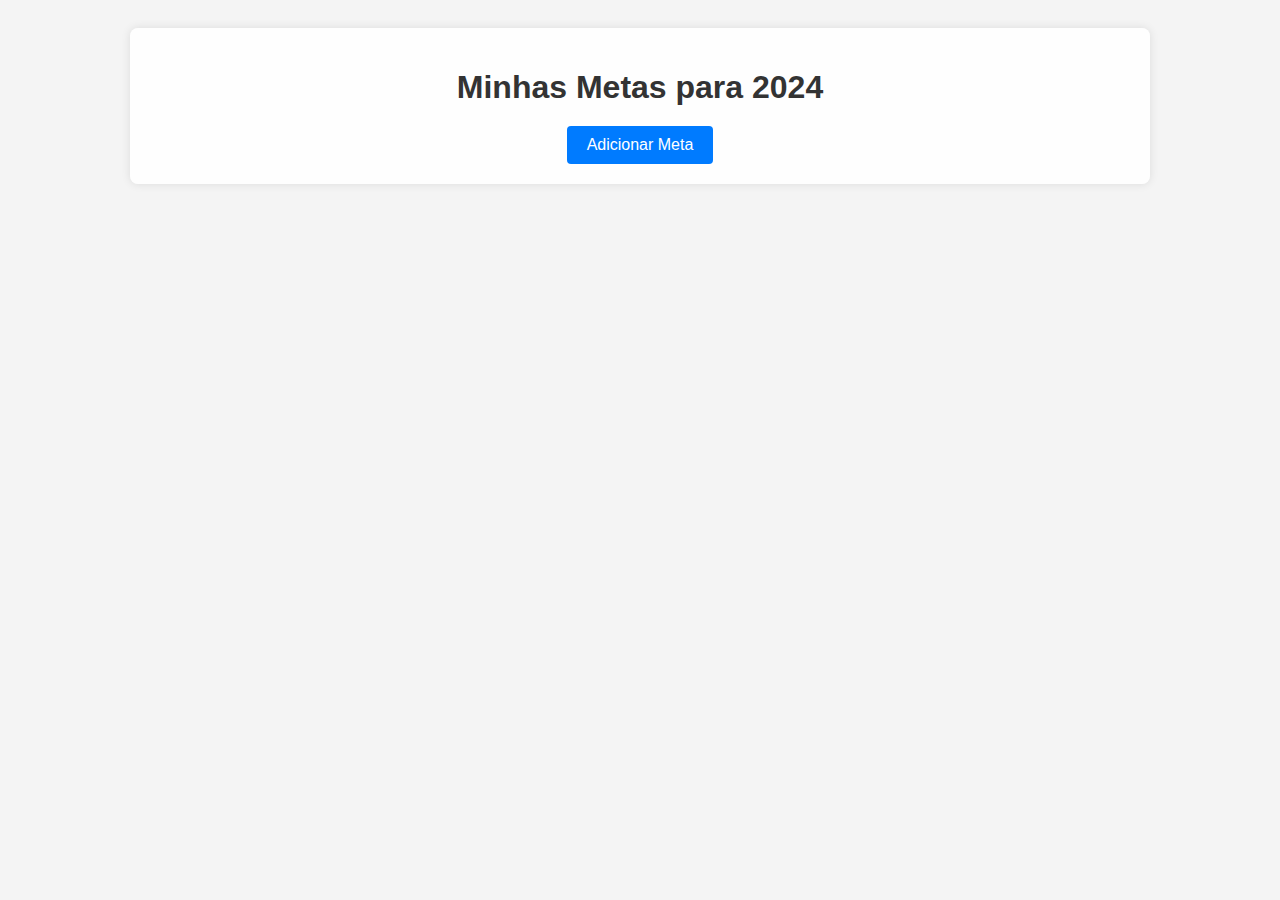
==== index.html @ b0d9ac15 "Thanks God" ====
<!DOCTYPE html>
<html lang="pt-br">
<head>
    <meta charset="UTF-8">
    <meta name="viewport" content="width=device-width, initial-scale=1.0">
    <title>Metas 2024</title>
    <link rel="stylesheet" href="styles.css">
</head>
<body>
    <div class="container">
        <h1>Minhas Metas para 2024</h1>
        <div id="goals-container">
            <!-- Metas serão adicionadas aqui -->
        </div>
        <button id="add-goal-button">Adicionar Meta</button>
    </div>
    <script src="scripts.js"></script>
</body>
</html>
---- styles.css ----
body {
  font-family: Arial, sans-serif;
  background-color: #f4f4f4;
  color: #333;
  text-align: center;
  padding: 20px;
  background-image: url('https://www.transparenttextures.com/patterns/cubes.png');
}

.container {
  max-width: 80%;
  margin: 0 auto;
  background: rgba(255, 255, 255, 0.9);
  padding: 20px;
  border-radius: 8px;
  box-shadow: 0 0 10px rgba(0, 0, 0, 0.1);
}

h1 {
  margin-bottom: 20px;
}

.goal {
  display: flex;
  align-items: center;
  margin-bottom: 10px;
}

.goal input {
  flex: 1;
  padding: 15px;
  margin-right: 10px;
  font-size: 16px;
  border: 2px solid #007BFF;
  border-radius: 4px;
}

.goal span {
  color: #888;
  font-size: 14px;
}

button {
  padding: 10px 20px;
  background: #007BFF;
  color: #fff;
  border: none;
  border-radius: 4px;
  cursor: pointer;
  font-size: 16px;
}

button:hover {
  background: #0056b3;
}
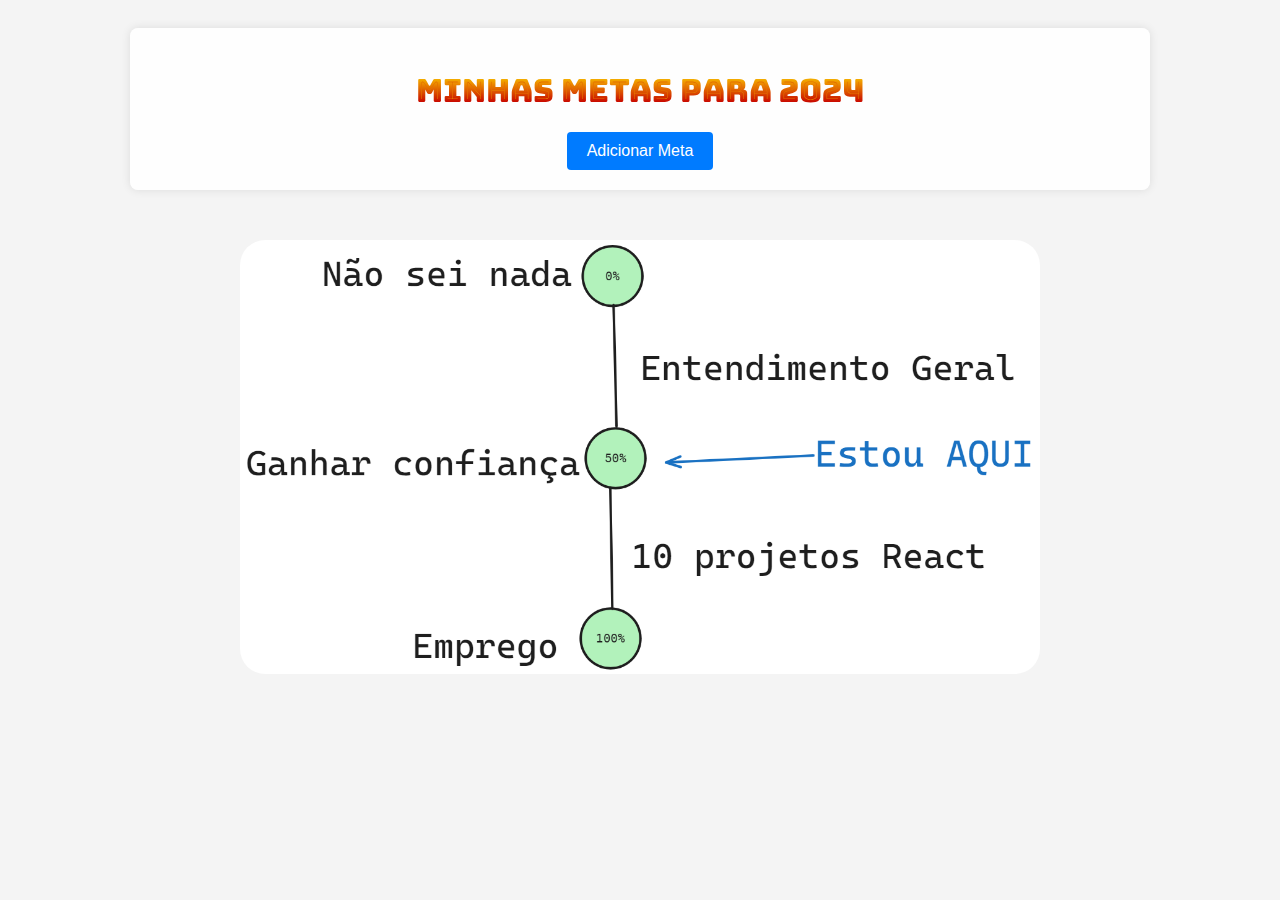
==== commit fad1c621: "Thanks God" ====
--- a/index.html
+++ b/index.html
@@ -3,6 +3,10 @@
 <head>
     <meta charset="UTF-8">
     <meta name="viewport" content="width=device-width, initial-scale=1.0">
+    <link rel="apple-touch-icon" sizes="180x180" href="/assets/images/apple-touch-icon.png">
+    <link rel="icon" type="image/png" sizes="32x32" href="/assets/images/android-chrome-192x192.png">
+    <link rel="icon" type="image/png" sizes="16x16" href="/assets/images/android-chrome-512x512.png">
+    <link rel="icon" href="assets/images/favIcon.png" />
     <title>Metas 2024</title>
     <link rel="stylesheet" href="styles.css">
 </head>
@@ -14,6 +18,7 @@
         </div>
         <button id="add-goal-button">Adicionar Meta</button>
     </div>
+    <div><img src="Untitled.png" alt=""></div>
     <script src="scripts.js"></script>
 </body>
 </html>
--- a/styles.css
+++ b/styles.css
@@ -1,3 +1,4 @@
+@import url('https://fonts.googleapis.com/css2?family=Bungee+Spice&display=swap');
 body {
   font-family: Arial, sans-serif;
   background-color: #f4f4f4;
@@ -18,6 +19,7 @@
 
 h1 {
   margin-bottom: 20px;
+  font-family: "Bungee Spice", sans-serif;
 }
 
 .goal {
@@ -53,3 +55,9 @@
 button:hover {
   background: #0056b3;
 }
+
+img{
+  border-radius: 25px;
+  margin: 50px;
+  width: 800px;
+}
